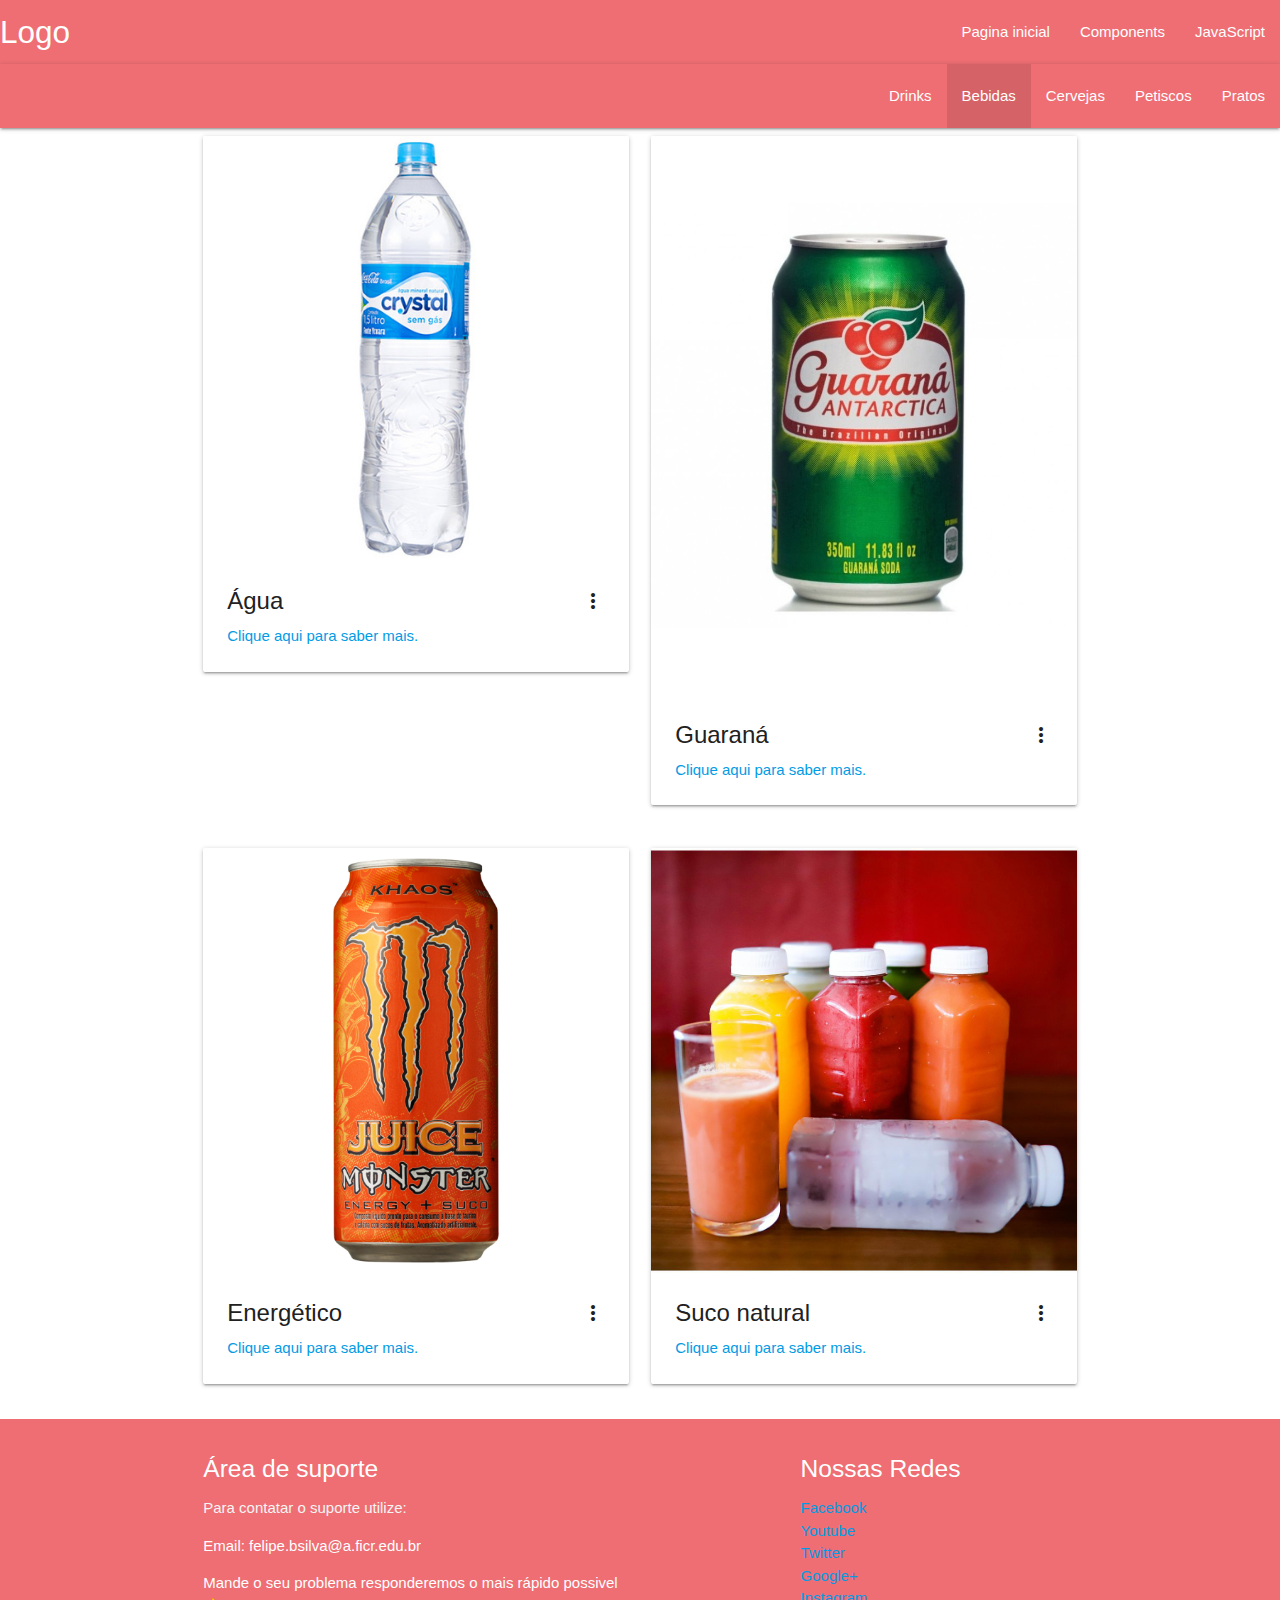
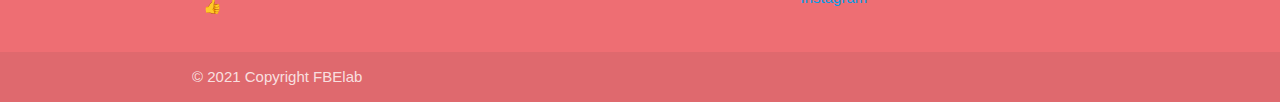
==== bebidas.html @ 3c7697fd "Projeto 24/11" ====
<!DOCTYPE html>
<html lang="pt_br">
<head>
    <meta charset="UTF-8">
    <meta http-equiv="X-UA-Compatible" content="IE=edge">
    <meta name="viewport" content="width=device-width, initial-scale=1.0">
    <title>Página Inicial</title>
    <link rel="stylesheet" href="css/layout.css">
    <link rel="stylesheet" href="https://cdnjs.cloudflare.com/ajax/libs/materialize/1.0.0/css/materialize.min.css">
    <link href="https://fonts.googleapis.com/icon?family=Material+Icons" rel="stylesheet">
</head>
<body>
<section id="top" class="bg-top">
<header id="nav">
<nav class="">
    <div class="navbar-fixed nav-wrapper">
     <a href="#" class="brand-logo">Logo</a>
         <ul id="nav-mobile" class="right hide-on-med-and-down">
            <li><a href="index.html">Pagina inicial</a></li>
            <li><a href="badges.html">Components</a></li>
            <li><a href="collapsible.html">JavaScript</a></li>
         </ul>
    </div>
</nav>
</header>
</section>
<header id="nav2">
    <nav>
        <div id="menu2" class="navbar-fixed nav-wrapper">
             <ul id="nav-mobile" class="right">
                <li ><a href="drinks.html">Drinks</a></li>
                <li class="active"><a href="bebidas.html">Bebidas</a></li>
                <li><a href="cervejas.html">Cervejas</a></li>
                <li><a href="petiscos.html">Petiscos</a></li>
                <li><a href="pratos.html">Pratos</a></li>
             </ul>
        </div>
    </nav>
</header>

<section id="parte2">
    <div id="parte3" class="container">
        <div class="row">
                <div class="col s6">
                    <div class="card">
                        <div class="card-image waves-effect waves-block waves-light">
                          <img id="drinks" class="responsive-img" src="Img/agua.jpg">
                        </div>
                        <div class="card-content">
                          <span class="card-title activator grey-text text-darken-4">Água<i class="material-icons right">more_vert</i></span>
                          <p><a class="modal-trigger" href="#modal1"> Clique aqui para saber mais.</a></p>
                        </div>
                      </div>
                </div>
                <div class="col s6">
                    <div class="card">
                        <div class="card-image waves-effect waves-block waves-light">
                          <img id="drinks" class="responsive-img" src="Img/guarana.jpg">
                        </div>
                        <div class="card-content">
                          <span class="card-title activator grey-text text-darken-4">Guaraná<i class="material-icons right">more_vert</i></span>
                          <p><a class="modal-trigger" href="#modal2">Clique aqui para saber mais.</a> </p>
                        </div>
                      </div>
                </div>
        </div>
        <div class="row">
            <div class="col s6">
                <div class="card">
                    <div class="card-image waves-effect waves-block waves-light">
                      <img  class="responsive-img" src="Img/energetico.webp">
                    </div>
                    <div class="card-content">
                      <span class="card-title activator grey-text text-darken-4">Energético<i class="material-icons right">more_vert</i></span>
                      <p><a class="modal-trigger" href="#modal3"> Clique aqui para saber mais.</a></p>
                    </div>
                  </div>
            </div>
            <div class="col s6">
                <div class="card">
                    <div class="card-image waves-effect waves-block waves-light">
                      <img  class="responsive-img" src="Img/suco.jpg">
                    </div>
                    <div class="card-content">
                      <span class="card-title activator grey-text text-darken-4">Suco natural<i class="material-icons right">more_vert</i></span>
                      <p><a class="modal-trigger" href="#modal4">Clique aqui para saber mais.</a></p>
                    </div>
                  </div>
            </div>
    </div>           
     </div>
</section>   

    <footer class="page-footer">
        <div class="container">
          <div class="row">
            <div class="col l6 s12">
              <h5 class="white-text">Área de suporte</h5>
              <p class="grey-text text-lighten-4">Para contatar o suporte utilize:</p>
              <p>Email: felipe.bsilva@a.ficr.edu.br</p>
              <p>Mande o seu problema responderemos o mais rápido possivel 👍 </p>
            </div>
            <div id="social" class="col s12 m4 l4 offset-l2">
                <header><h5>Nossas Redes</h5></header>
                <ul>
                    <li><a href="#">Facebook</a></li>
                    <li><a href="#">Youtube</a></li>
                    <li><a href="#">Twitter</a></li>
                    <li><a href="#">Google+</a></li>
                    <li><a href="#">Instagram</a></li>
                </ul>
            </div><!--/col-->
          </div>
        </div>
        <div class="footer-copyright">
          <div id="copyfo" class="container">
            © 2021 Copyright FBElab
          </div>
        </div>
      </footer>

      <div id="modal1" class="modal">
        <div class="modal-content">
          <h4>Morango mix</h4>
          <p>Drink a base de Vodka e batida de morango e uma folha de alecrim</p>
        </div>
        <div class="modal-footer">
          <a href="#!" class="modal-close waves-effect waves-green btn-flat">Agree</a>
        </div>
      </div>

      <div id="modal2" class="modal">
        <div class="modal-content">
          <h4>Clover club</h4>
          <p>Um coquitel a base de gim, xaropé de franboesa e um toque citrico de limão e menta</p>
        </div>
        <div class="modal-footer">
          <a href="#!" class="modal-close waves-effect waves-green btn-flat">Agree</a>
        </div>
      </div>

      <div id="modal3" class="modal">
        <div class="modal-content">
          <h4>Tropical fruit</h4>
          <p>Drink a base de gim, folhas de hortelã, suco de morango, suco de abacaxi, suco de manga.</p>
        </div>
        <div class="modal-footer">
          <a href="#!" class="modal-close waves-effect waves-green btn-flat">Agree</a>
        </div>
      </div>

      <div id="modal4" class="modal">
        <div class="modal-content">
          <h4>Mojito</h4>
          <p>Bebida alcoólica de origem cubana, feita com rum, sumo de lima ou de limão, água com gás, gelo, açúcar e folhas de hortelã.</p>
        </div>
        <div class="modal-footer">
          <a href="#!" class="modal-close waves-effect waves-green btn-flat">Agree</a>
        </div>
      </div>












<script src="https://cdnjs.cloudflare.com/ajax/libs/jquery/3.6.0/jquery.min.js"></script>    
<script src="https://cdnjs.cloudflare.com/ajax/libs/materialize/1.0.0/js/materialize.min.js"></script>
<script src="Js/js.js"></script>   
</body>
</html>
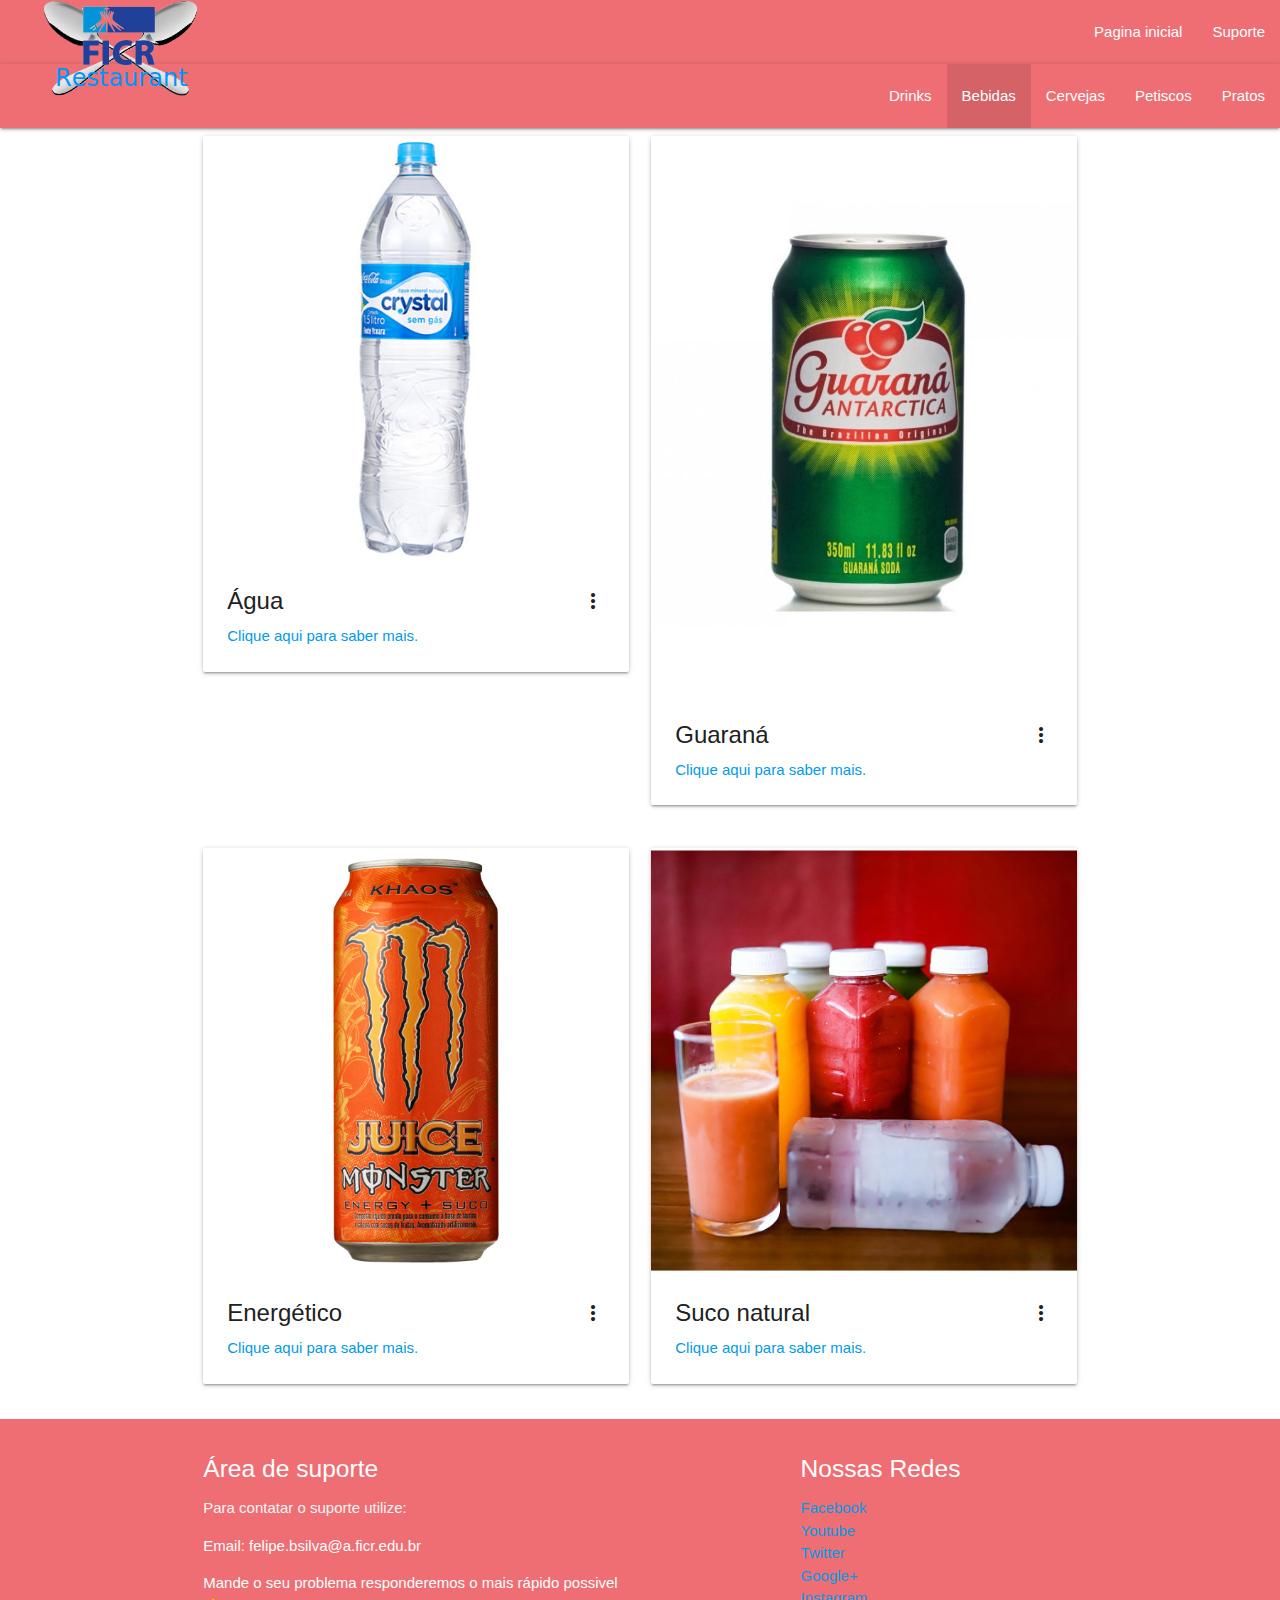
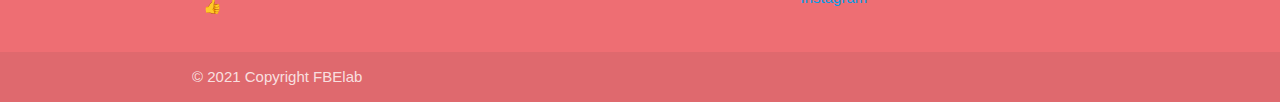
==== commit aaefc79e: "projetinho" ====
--- a/bebidas.html
+++ b/bebidas.html
@@ -14,11 +14,10 @@
 <header id="nav">
 <nav class="">
     <div class="navbar-fixed nav-wrapper">
-     <a href="#" class="brand-logo">Logo</a>
+      <a href="#" class="brand-logo"><img id="logo" src="Img/logo.svg"></a>
          <ul id="nav-mobile" class="right hide-on-med-and-down">
             <li><a href="index.html">Pagina inicial</a></li>
-            <li><a href="badges.html">Components</a></li>
-            <li><a href="collapsible.html">JavaScript</a></li>
+            <li><a href="#suporte">Suporte</a></li>
          </ul>
     </div>
 </nav>
@@ -91,7 +90,7 @@
      </div>
 </section>   
 
-    <footer class="page-footer">
+    <footer id="suporte" class="page-footer">
         <div class="container">
           <div class="row">
             <div class="col l6 s12">
@@ -121,8 +120,8 @@
 
       <div id="modal1" class="modal">
         <div class="modal-content">
-          <h4>Morango mix</h4>
-          <p>Drink a base de Vodka e batida de morango e uma folha de alecrim</p>
+          <h4>Água</h4>
+          <p>Água Cristal 500ml. <br/><b>R$ 2,00</b></p>
         </div>
         <div class="modal-footer">
           <a href="#!" class="modal-close waves-effect waves-green btn-flat">Agree</a>
@@ -131,8 +130,8 @@
 
       <div id="modal2" class="modal">
         <div class="modal-content">
-          <h4>Clover club</h4>
-          <p>Um coquitel a base de gim, xaropé de franboesa e um toque citrico de limão e menta</p>
+          <h4>Guaraná</h4>
+          <p>Guaraná antarctica 350ml. <br/> <b>R$ 4,00</b></p>
         </div>
         <div class="modal-footer">
           <a href="#!" class="modal-close waves-effect waves-green btn-flat">Agree</a>
@@ -141,8 +140,8 @@
 
       <div id="modal3" class="modal">
         <div class="modal-content">
-          <h4>Tropical fruit</h4>
-          <p>Drink a base de gim, folhas de hortelã, suco de morango, suco de abacaxi, suco de manga.</p>
+          <h4>Energético</h4>
+          <p>Monster Juice energy 475 ml. <br/> <b>R$ 12,00</b></p>
         </div>
         <div class="modal-footer">
           <a href="#!" class="modal-close waves-effect waves-green btn-flat">Agree</a>
@@ -151,8 +150,8 @@
 
       <div id="modal4" class="modal">
         <div class="modal-content">
-          <h4>Mojito</h4>
-          <p>Bebida alcoólica de origem cubana, feita com rum, sumo de lima ou de limão, água com gás, gelo, açúcar e folhas de hortelã.</p>
+          <h4>Suco natural</h4>
+          <p>Suco natural de todos os sabores.<br/> <b>R$ 5,00</b> </p>
         </div>
         <div class="modal-footer">
           <a href="#!" class="modal-close waves-effect waves-green btn-flat">Agree</a>
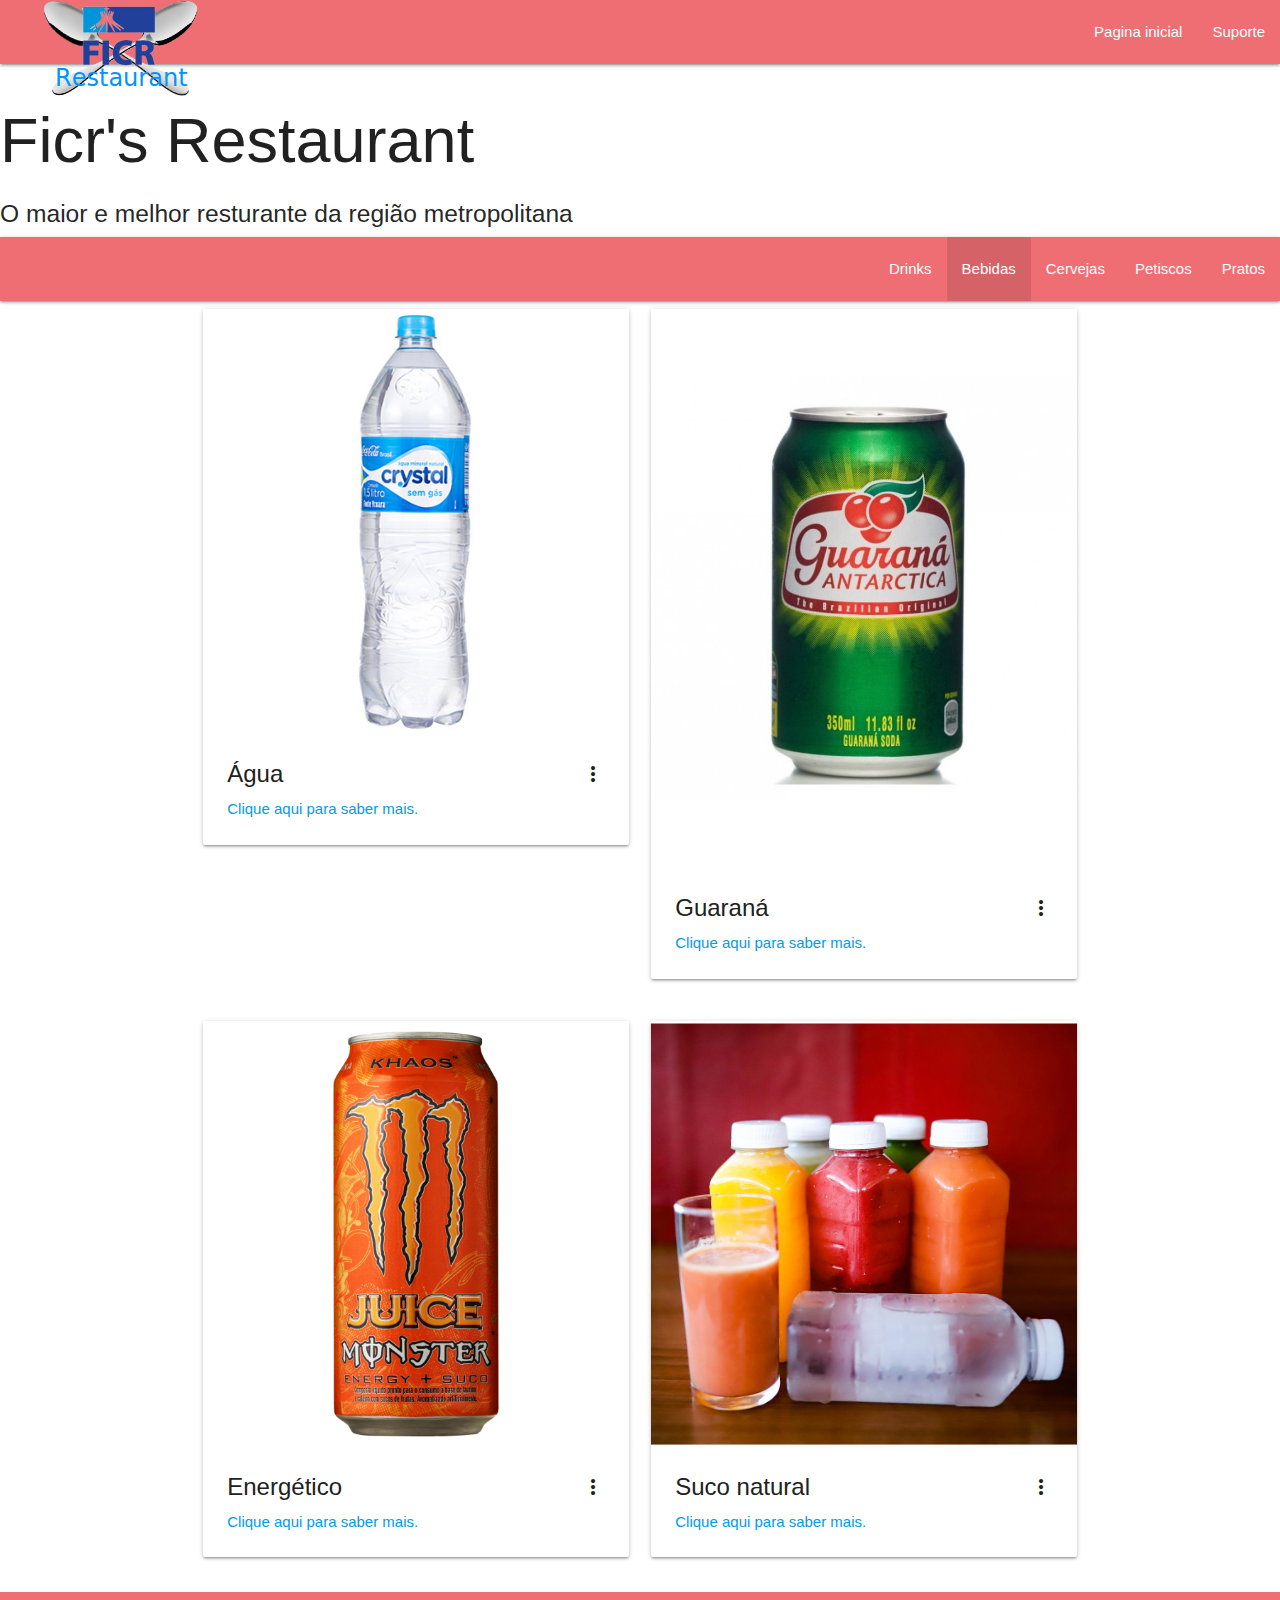
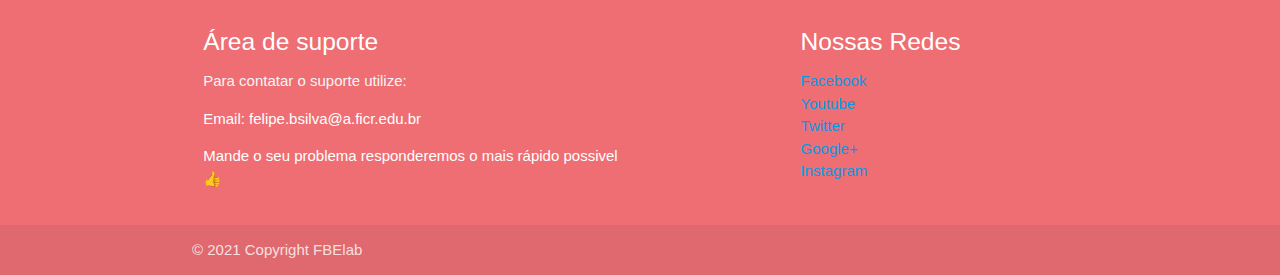
==== commit 8006299c: "projetinho" ====
--- a/bebidas.html
+++ b/bebidas.html
@@ -4,7 +4,7 @@
     <meta charset="UTF-8">
     <meta http-equiv="X-UA-Compatible" content="IE=edge">
     <meta name="viewport" content="width=device-width, initial-scale=1.0">
-    <title>Página Inicial</title>
+    <title>Ficr's Restaurant</title>
     <link rel="stylesheet" href="css/layout.css">
     <link rel="stylesheet" href="https://cdnjs.cloudflare.com/ajax/libs/materialize/1.0.0/css/materialize.min.css">
     <link href="https://fonts.googleapis.com/icon?family=Material+Icons" rel="stylesheet">
@@ -14,7 +14,7 @@
 <header id="nav">
 <nav class="">
     <div class="navbar-fixed nav-wrapper">
-      <a href="#" class="brand-logo"><img id="logo" src="Img/logo.svg"></a>
+      <a href="index.html" class="brand-logo"><img id="logo" src="Img/logo.svg"></a>
          <ul id="nav-mobile" class="right hide-on-med-and-down">
             <li><a href="index.html">Pagina inicial</a></li>
             <li><a href="#suporte">Suporte</a></li>
@@ -22,6 +22,10 @@
     </div>
 </nav>
 </header>
+<div id="titulo">
+  <h1>Ficr's Restaurant</h1>
+  <h5>O maior e melhor resturante da região metropolitana</h5>
+</div>
 </section>
 <header id="nav2">
     <nav>
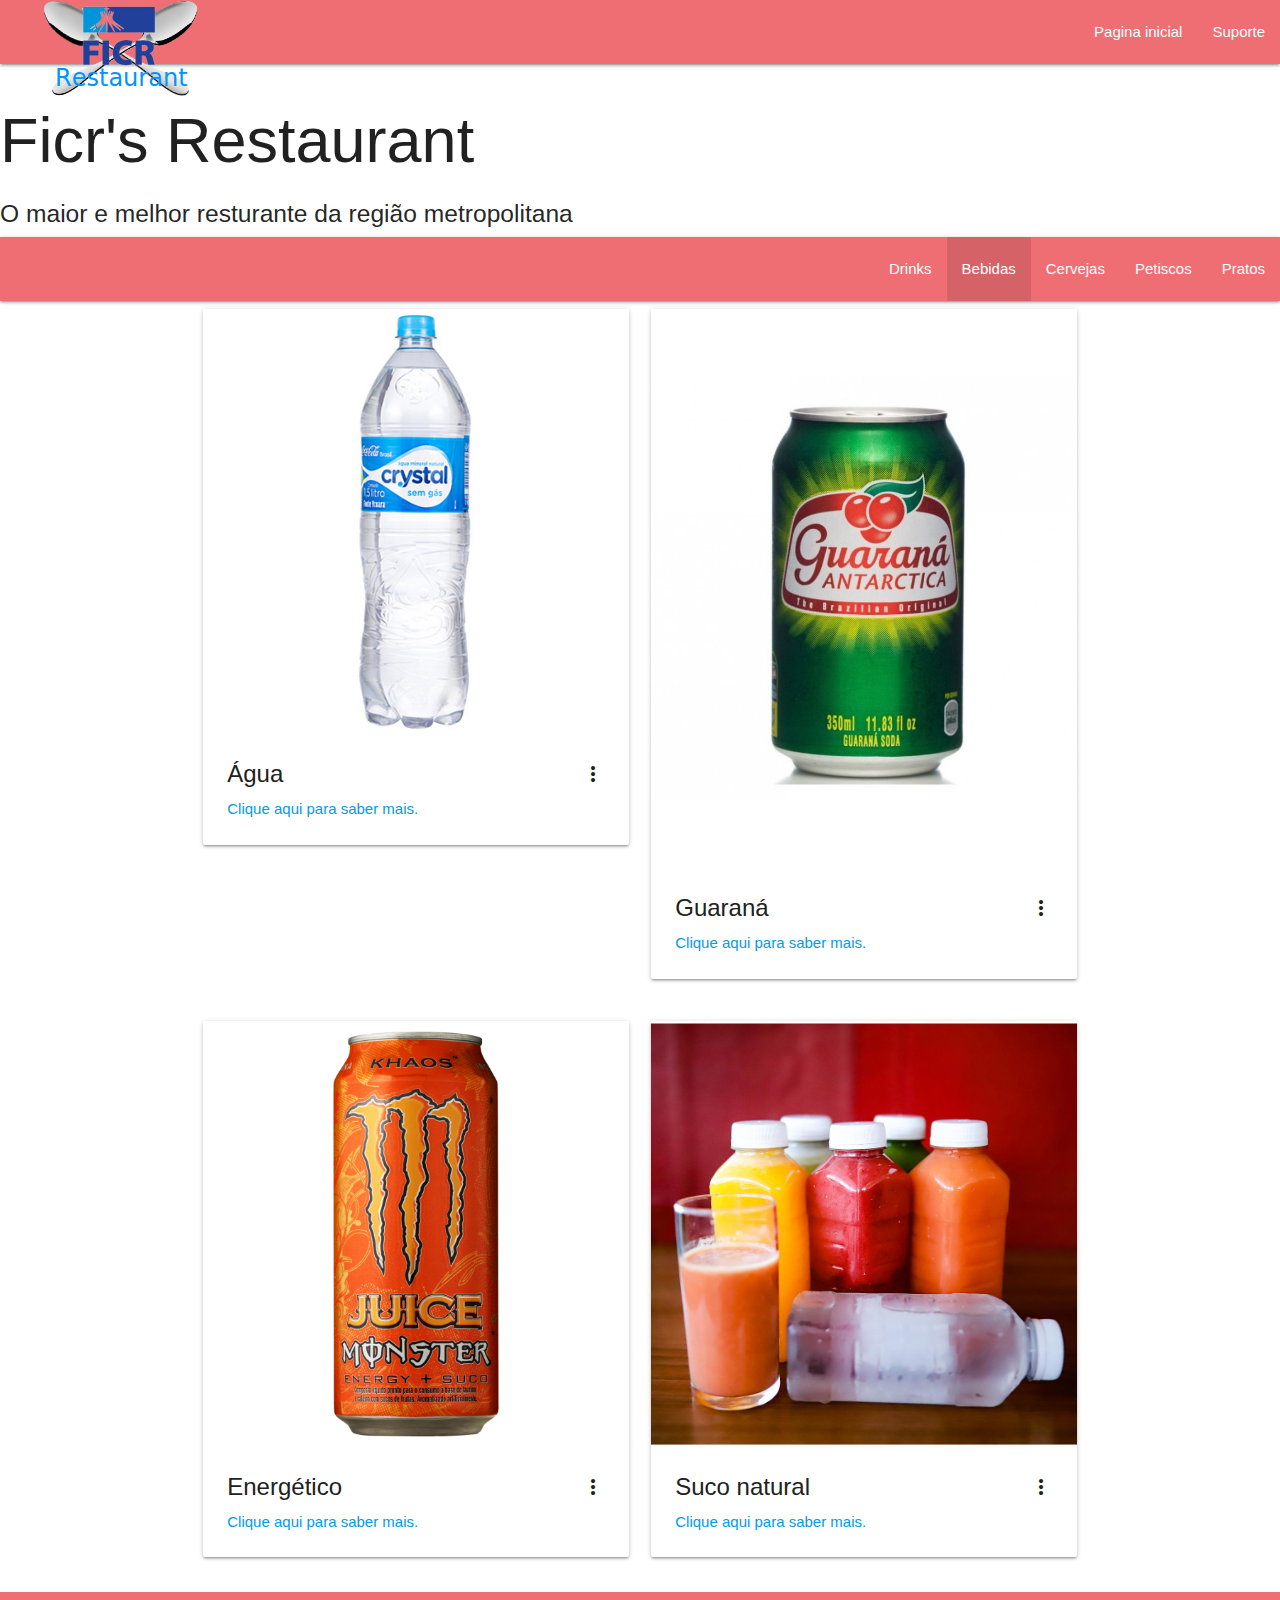
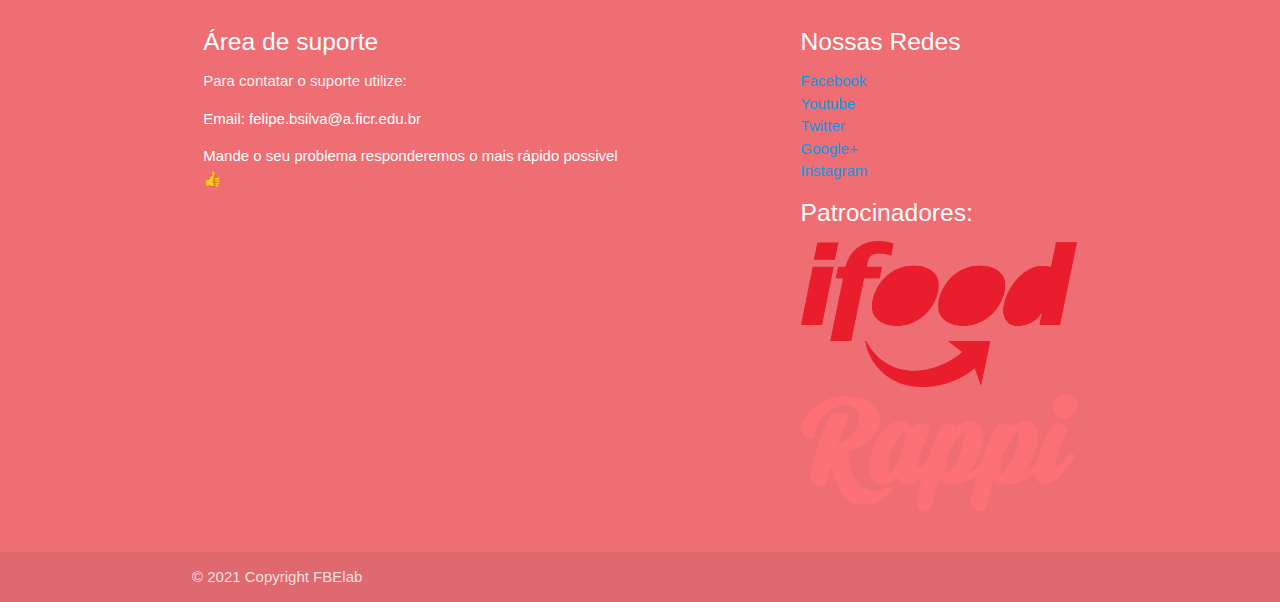
==== commit eb5e0997: "Alterações" ====
--- a/bebidas.html
+++ b/bebidas.html
@@ -112,6 +112,11 @@
                     <li><a href="#">Google+</a></li>
                     <li><a href="#">Instagram</a></li>
                 </ul>
+                <header id="txt"><h5>Patrocinadores:</h5></header>
+            <ul>
+              <li><img name="ifood" aria-placeholder="Ifood" class="responsive-img" src="/Img/ifood.png"></li><li></li>
+              <li><img class="responsive-img" src="/Img/rappi.png"></li>
+            </ul>
             </div><!--/col-->
           </div>
         </div>
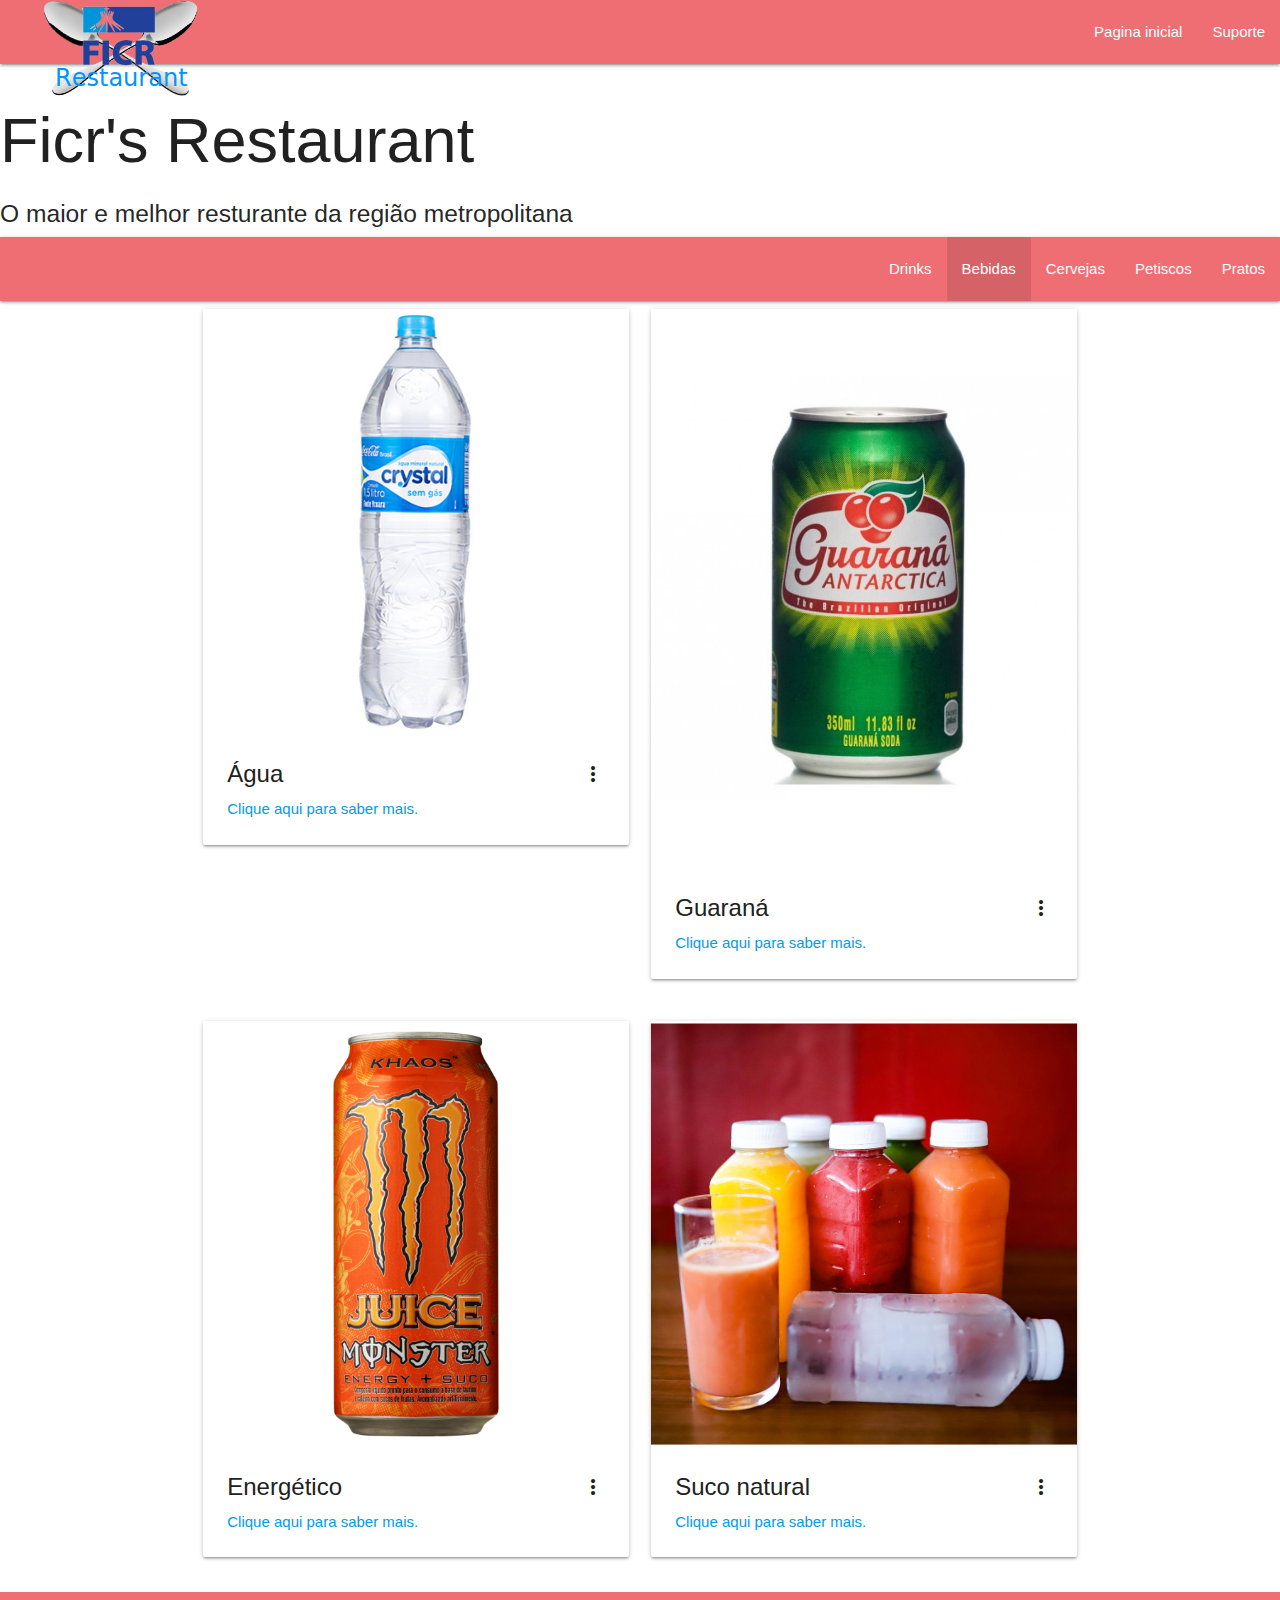
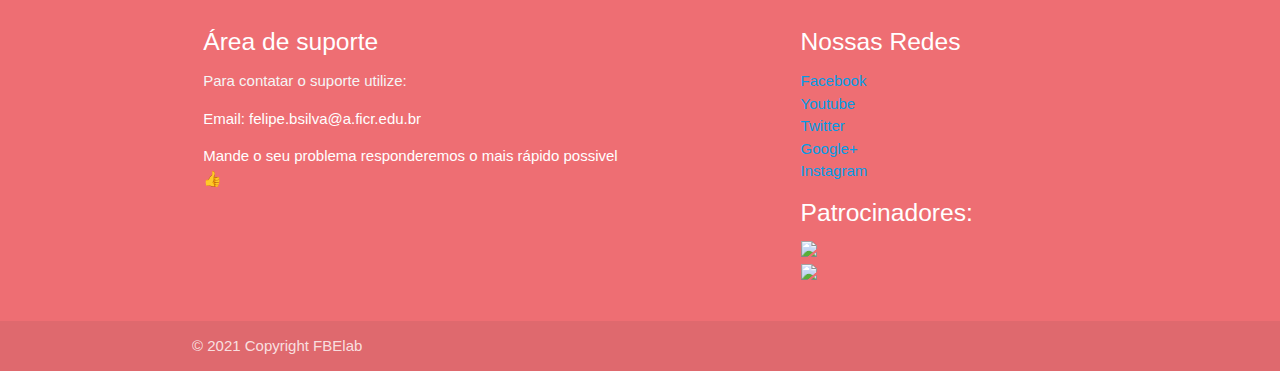
==== commit 57e335f7: "alterações" ====
--- a/bebidas.html
+++ b/bebidas.html
@@ -113,10 +113,10 @@
                     <li><a href="#">Instagram</a></li>
                 </ul>
                 <header id="txt"><h5>Patrocinadores:</h5></header>
-            <ul>
-              <li><img name="ifood" aria-placeholder="Ifood" class="responsive-img" src="/Img/ifood.png"></li><li></li>
-              <li><img class="responsive-img" src="/Img/rappi.png"></li>
-            </ul>
+                <ul>
+                  <li><img name="ifood" aria-placeholder="Ifood" class="responsive-img" src="https://i.pinimg.com/564x/93/bb/58/93bb5899d8b3d127d3d40233b1389f45.jpg"></li><li></li>
+                  <li><img class="responsive-img" src="https://i.pinimg.com/564x/84/25/f2/8425f2021e07a5159a12fc9ff8119540.jpg"></li>
+                </ul>
             </div><!--/col-->
           </div>
         </div>
